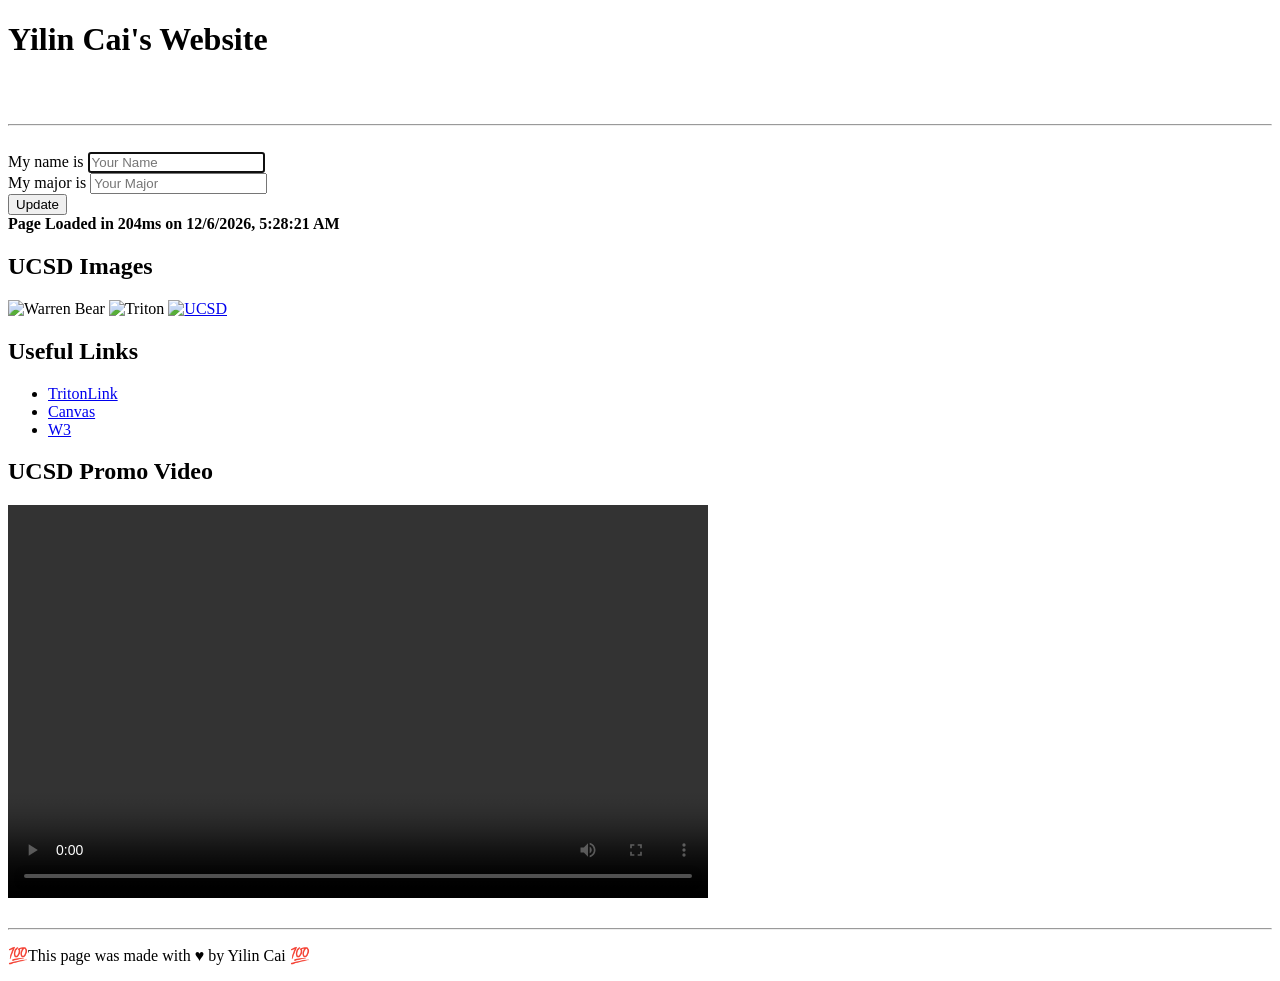
==== index.html @ 10787ad5 "Update website title and footer add my name into it" ====
<!DOCTYPE html>
<html lang="en">

<head>
	<meta charset="utf-8" />
	<meta name="description" content="Simple demo Web page for CSE 134B" />
	<meta name="keywords" content="HTML, CSS, JavaScript" />
	<meta name="author" content="" />
	<meta name="viewport" content="width=device-width, initial-scale=1.0" />
	<title>CSE 134B Homework 1 Website</title>
	<link href="images/favicon.ico" rel="icon" />
	<link href="styles/main.css" rel="stylesheet" />
	<script>
		window.addEventListener('load', function () {
			let time = window.performance.timing,
				complete = time.domComplete - time.domLoading;
			document.getElementById('page-load-info').innerHTML = `<strong>Page Loaded in ${parseInt(complete)}ms
			 on ${new Date().toLocaleString("en-US")}</strong>`;
		});
	</script>
</head>

<body>
	<header>
		<h1>Yilin Cai's Website</h1>
		
		<section id="user-info-component">
			<div id="user-info" style="display: none;">
				<output id="name-info">&nbsp;</output>
				<br />
				<output id="major-info">&nbsp;</output>
				<hr />
				<br />
				<!-- Inline Javascript Handlers used here for demonstration only -->
				<section class="intro-text">
					<label>My name is <input id="name-input" type="text" autocomplete="name" autofocus maxlength="30" placeholder="Your Name"></label>
					<br />
					<label>My major is <input id="major-input" type="text" maxlength="30" placeholder="Your Major"></label>
				</section>
	
				<button onclick="window.update();">Update</button>
			</div>
			<script>
				document.getElementById('user-info').style.display = 'block';
			</script>
			<noscript class="error">Error: JavaScript is disabled or blocked.</noscript>
		</section>


		<section id="page-load-component">
			<div id="load-info" style="display: none;">
				<output id="page-load-info">Measuring...</output>
			</div>
			<script>
				document.getElementById('load-info').style.display = 'block';
			</script>
			<noscript class="error">Error: JavaScript required for page timing measurement </noscript>
		</section>
	</header>

	<main>
		<h2>UCSD Images</h2>
		<section class="img">
			<img src="images/bear.png" alt="Warren Bear" height="430" width="700" />
			<img src="images/triton.jpg" alt="Triton" height="430" width="700" />
			<a href="https://ucsd.edu" target="_blank"><img src="images/ucsd.gif" alt="UCSD" height="177"
				width="700"></a>
			<br />
			<section id="links">
				<h2>Useful Links</h2>
				<ul>
					<li><a href="http://tritonlink.ucsd.edu">TritonLink</a></li>
					<li><a href="http://canvas.ucsd.edu">Canvas</a></li>
					<li><a href="http://w3.org">W3</a></li>
				</ul>
			</section>

		<section class="video">
			<h2>UCSD Promo Video</h2>
			<video controls height="393" width="700">
				<source src="videos/videoplayback.mp4" type="video/mp4" />
				<div class="error">Your browser does not support the video tag.</div>
			</video>
		</section>
			<br />

		</section>
	</main>

	<footer>
		<hr/>
		<p>💯This page was made with &hearts; by Yilin Cai 💯</p>
	</footer>
	<script type="module">
		import { update } from './scripts/main.js';
		window.update = update;
	</script>
	<script nomodule src="scripts/main-es5.js"></script>
</body>

</html>
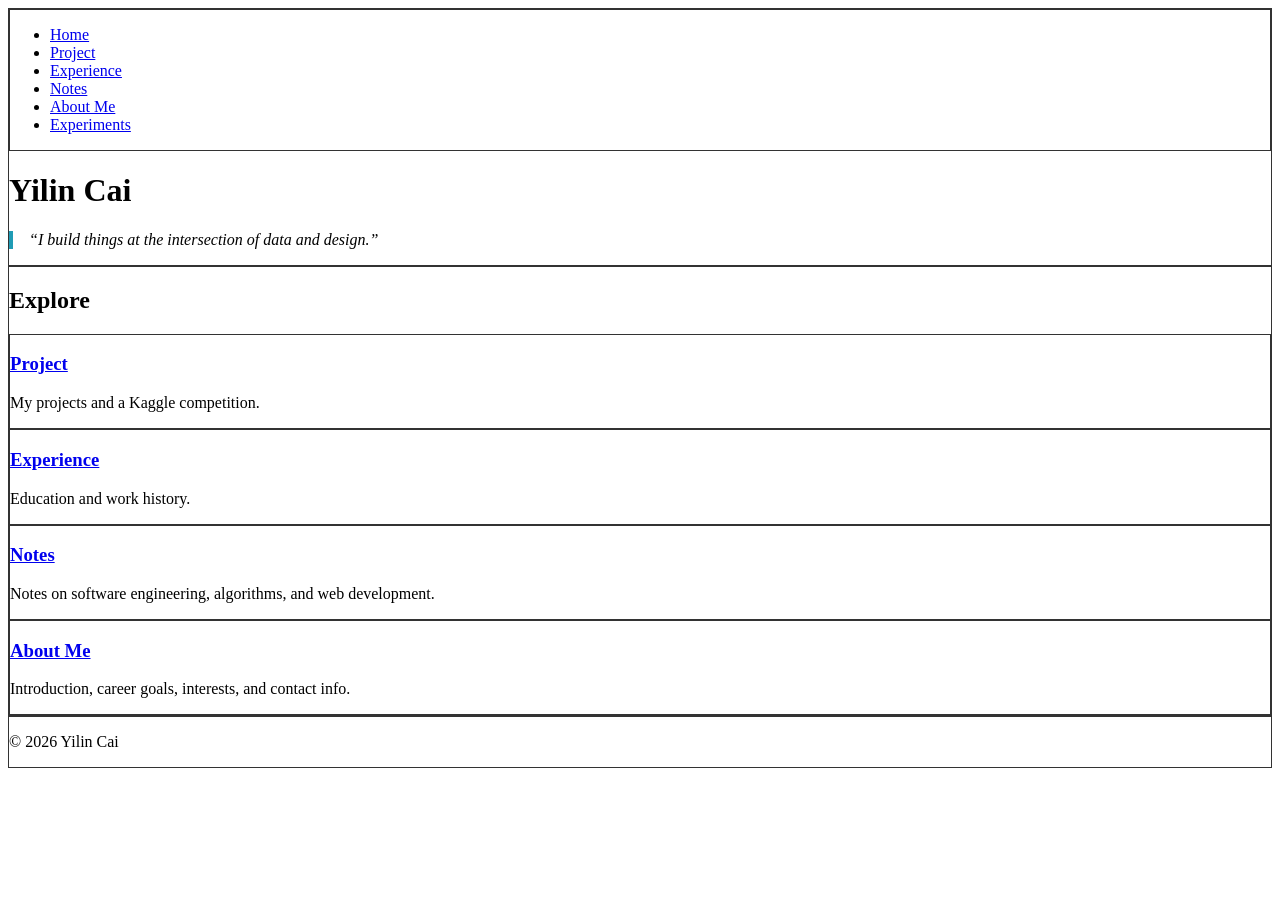
==== commit a8d001dd: "finished part2 ready to use netlify to test" ====
--- a/index.html
+++ b/index.html
@@ -3,99 +3,79 @@
 
 <head>
 	<meta charset="utf-8" />
-	<meta name="description" content="Simple demo Web page for CSE 134B" />
-	<meta name="keywords" content="HTML, CSS, JavaScript" />
-	<meta name="author" content="" />
-	<meta name="viewport" content="width=device-width, initial-scale=1.0" />
-	<title>CSE 134B Homework 1 Website</title>
-	<link href="images/favicon.ico" rel="icon" />
-	<link href="styles/main.css" rel="stylesheet" />
-	<script>
-		window.addEventListener('load', function () {
-			let time = window.performance.timing,
-				complete = time.domComplete - time.domLoading;
-			document.getElementById('page-load-info').innerHTML = `<strong>Page Loaded in ${parseInt(complete)}ms
-			 on ${new Date().toLocaleString("en-US")}</strong>`;
-		});
-	</script>
+	<meta name="description" content="Personal portfolio website of Yilin Cai." />
+	<meta name="author" content="Yilin Cai" />
+	<title>Home | Yilin Cai</title>
+	<link rel="stylesheet" href="styles/main.css" />
+
+	<style>
+		intro-quote {
+			display: block;
+			font-style: italic;
+			border-left: 4px solid #209cb5;
+			padding-left: 1em;
+		}
+	</style>
 </head>
 
 <body>
 	<header>
-		<h1>Yilin Cai's Website</h1>
-		
-		<section id="user-info-component">
-			<div id="user-info" style="display: none;">
-				<output id="name-info">&nbsp;</output>
-				<br />
-				<output id="major-info">&nbsp;</output>
-				<hr />
-				<br />
-				<!-- Inline Javascript Handlers used here for demonstration only -->
-				<section class="intro-text">
-					<label>My name is <input id="name-input" type="text" autocomplete="name" autofocus maxlength="30" placeholder="Your Name"></label>
-					<br />
-					<label>My major is <input id="major-input" type="text" maxlength="30" placeholder="Your Major"></label>
-				</section>
-	
-				<button onclick="window.update();">Update</button>
-			</div>
-			<script>
-				document.getElementById('user-info').style.display = 'block';
-			</script>
-			<noscript class="error">Error: JavaScript is disabled or blocked.</noscript>
-		</section>
-
-
-		<section id="page-load-component">
-			<div id="load-info" style="display: none;">
-				<output id="page-load-info">Measuring...</output>
-			</div>
-			<script>
-				document.getElementById('load-info').style.display = 'block';
-			</script>
-			<noscript class="error">Error: JavaScript required for page timing measurement </noscript>
-		</section>
+		<nav>
+			<ul>
+				<li><a href="index.html">Home</a></li>
+				<li><a href="project.html">Project</a></li>
+				<li><a href="experience.html">Experience</a></li>
+				<li><a href="notes.html">Notes</a></li>
+				<li><a href="aboutme.html">About Me</a></li>
+				<li><a href="experiments.html">Experiments</a></li>
+			</ul>
+		</nav>
+		<h1>Yilin Cai</h1>
+		<intro-quote>
+			<p>&ldquo;I build things at the intersection of data and design.&rdquo;</p>
+		</intro-quote>
 	</header>
 
 	<main>
-		<h2>UCSD Images</h2>
-		<section class="img">
-			<img src="images/bear.png" alt="Warren Bear" height="430" width="700" />
-			<img src="images/triton.jpg" alt="Triton" height="430" width="700" />
-			<a href="https://ucsd.edu" target="_blank"><img src="images/ucsd.gif" alt="UCSD" height="177"
-				width="700"></a>
-			<br />
-			<section id="links">
-				<h2>Useful Links</h2>
-				<ul>
-					<li><a href="http://tritonlink.ucsd.edu">TritonLink</a></li>
-					<li><a href="http://canvas.ucsd.edu">Canvas</a></li>
-					<li><a href="http://w3.org">W3</a></li>
-				</ul>
-			</section>
+		<h2>Explore</h2>
 
-		<section class="video">
-			<h2>UCSD Promo Video</h2>
-			<video controls height="393" width="700">
-				<source src="videos/videoplayback.mp4" type="video/mp4" />
-				<div class="error">Your browser does not support the video tag.</div>
-			</video>
-		</section>
-			<br />
+		<article>
+			<h3><a href="project.html">Project</a></h3>
+			<p>My projects and a Kaggle competition.</p>
+		</article>
 
-		</section>
+		<article>
+			<h3><a href="experience.html">Experience</a></h3>
+			<p>Education and work history.</p>
+		</article>
+
+		<article>
+			<h3><a href="notes.html">Notes</a></h3>
+			<p>Notes on software engineering, algorithms, and web development.</p>
+		</article>
+
+		<article>
+			<h3><a href="about.html">About Me</a></h3>
+			<p>Introduction, career goals, interests, and contact info.</p>
+		</article>
 	</main>
 
 	<footer>
-		<hr/>
-		<p>💯This page was made with &hearts; by Yilin Cai 💯</p>
+		<p>&copy; 2026 Yilin Cai</p>
 	</footer>
-	<script type="module">
-		import { update } from './scripts/main.js';
-		window.update = update;
+
+	<script src="scripts/analytics-placeholder.js" defer></script>
+
+	<!-- Custom element #2: prints "Hello World!" to the console-->
+	<script>
+		class HelloWorld extends HTMLElement {
+			connectedCallback() {
+				console.log('Hello World!');
+			}
+		}
+		customElements.define('hello-world', HelloWorld);
 	</script>
-	<script nomodule src="scripts/main-es5.js"></script>
+	<hello-world></hello-world>
 </body>
 
-</html>
+</html>
--- a/styles/main.css
+++ b/styles/main.css
@@ -0,0 +1,12 @@
+/* Structural borders only — per assignment rule, no styling beyond
+   border/border-width may be used to lay out the base page structure. */
+header,
+nav,
+main,
+footer,
+section,
+article,
+form,
+fieldset {
+	border: 1px solid #333333;
+}
